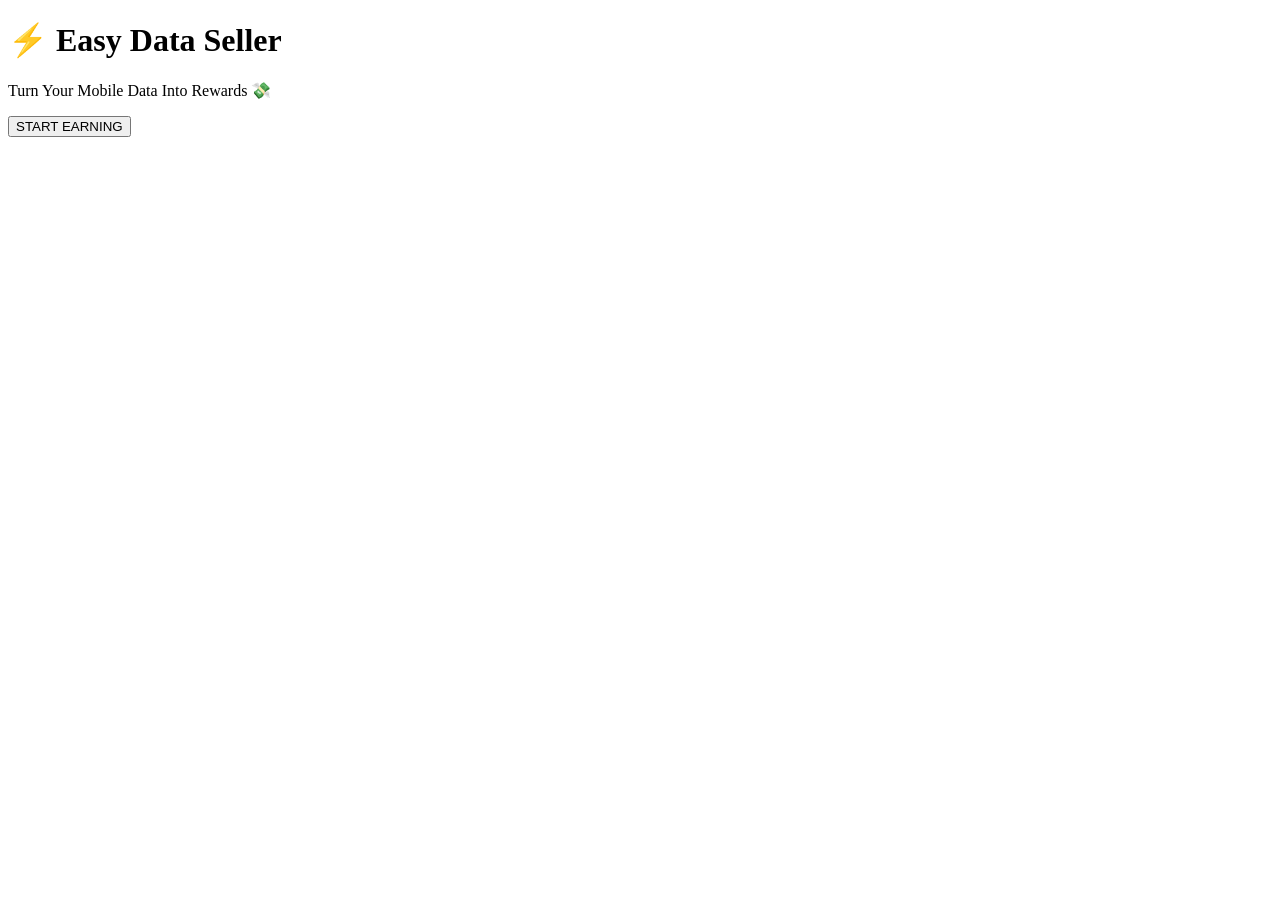
==== index.html @ 2cb24338 "Create index.html" ====
<!DOCTYPE html>
<html lang="en">
<head>
  <meta charset="UTF-8">
  <meta name="viewport" content="width=device-width, initial-scale=1.0">
  <title>Easy Data Seller</title>
  <link rel="stylesheet" href="style.css">
</head>
<body>

<div class="landing">

  <h1>⚡ Easy Data Seller</h1>

  <p>
    Turn Your Mobile Data Into Rewards 💸
  </p>

  <a href="login.html">
    <button class="main-btn">
      START EARNING
    </button>
  </a>

</div>

</body>
</html>
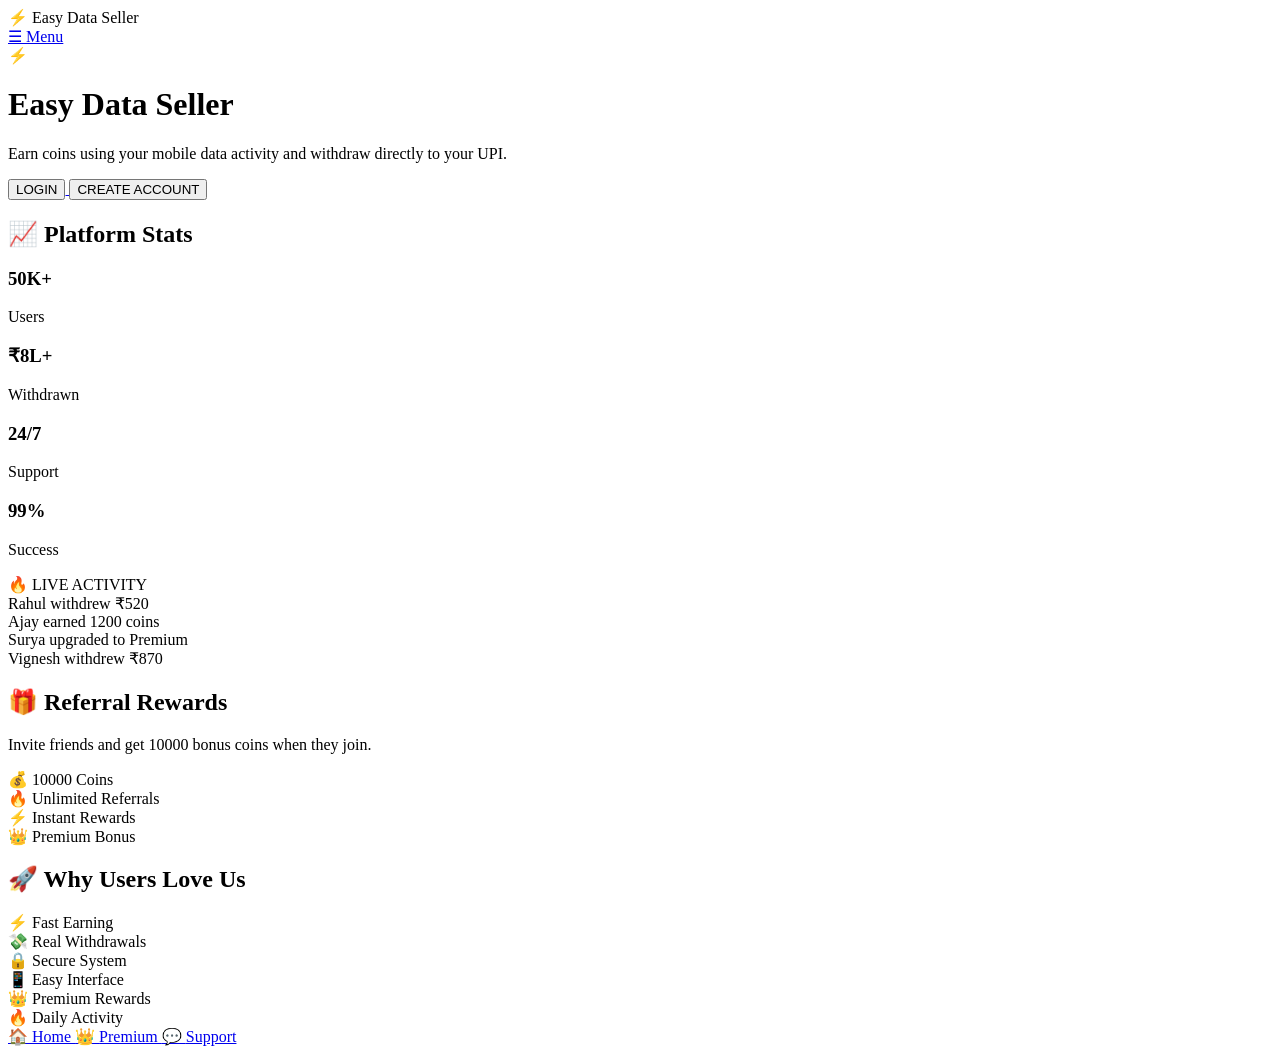
==== commit 2f5d90b3: "Create index.html" ====
--- a/index.html
+++ b/index.html
@@ -1,26 +1,250 @@
 <!DOCTYPE html>
 <html lang="en">
+
 <head>
-  <meta charset="UTF-8">
-  <meta name="viewport" content="width=device-width, initial-scale=1.0">
-  <title>Easy Data Seller</title>
-  <link rel="stylesheet" href="style.css">
+
+<meta charset="UTF-8">
+
+<meta name="viewport"
+content="width=device-width, initial-scale=1.0">
+
+<title>
+Easy Data Seller
+</title>
+
+<link rel="stylesheet"
+href="style.css">
+
 </head>
+
 <body>
 
-<div class="landing">
-
-  <h1>⚡ Easy Data Seller</h1>
-
-  <p>
-    Turn Your Mobile Data Into Rewards 💸
-  </p>
-
-  <a href="login.html">
-    <button class="main-btn">
-      START EARNING
-    </button>
-  </a>
+<div class="hero-section">
+
+<div class="top-bar">
+
+<div class="back-btn">
+⚡ Easy Data Seller
+</div>
+
+<a href="menu.html"
+class="menu-btn">
+
+☰ Menu
+
+</a>
+
+</div>
+
+<div class="logo-circle">
+⚡
+</div>
+
+<h1>
+Easy Data Seller
+</h1>
+
+<p class="hero-text">
+
+Earn coins using your mobile data activity and withdraw directly to your UPI.
+
+</p>
+
+<div class="hero-buttons">
+
+<a href="login.html">
+
+<button class="main-btn">
+LOGIN
+</button>
+
+</a>
+
+<a href="signup.html">
+
+<button class="premium-btn">
+CREATE ACCOUNT
+</button>
+
+</a>
+
+</div>
+
+</div>
+
+<div class="stats-card">
+
+<h2>
+📈 Platform Stats
+</h2>
+
+<div class="stats-grid">
+
+<div>
+<h3>
+50K+
+</h3>
+
+<p>
+Users
+</p>
+</div>
+
+<div>
+<h3>
+₹8L+
+</h3>
+
+<p>
+Withdrawn
+</p>
+</div>
+
+<div>
+<h3>
+24/7
+</h3>
+
+<p>
+Support
+</p>
+</div>
+
+<div>
+<h3>
+99%
+</h3>
+
+<p>
+Success
+</p>
+</div>
+
+</div>
+
+</div>
+
+<div class="main-card">
+
+<div class="live-box">
+🔥 LIVE ACTIVITY
+</div>
+
+<div class="history-item">
+Rahul withdrew ₹520
+</div>
+
+<div class="history-item">
+Ajay earned 1200 coins
+</div>
+
+<div class="history-item">
+Surya upgraded to Premium
+</div>
+
+<div class="history-item">
+Vignesh withdrew ₹870
+</div>
+
+</div>
+
+<div class="referral-card">
+
+<h2>
+🎁 Referral Rewards
+</h2>
+
+<p>
+Invite friends and get 10000 bonus coins when they join.
+</p>
+
+<div class="feature-grid">
+
+<div>
+💰 10000 Coins
+</div>
+
+<div>
+🔥 Unlimited Referrals
+</div>
+
+<div>
+⚡ Instant Rewards
+</div>
+
+<div>
+👑 Premium Bonus
+</div>
+
+</div>
+
+</div>
+
+<div class="main-card">
+
+<h2>
+🚀 Why Users Love Us
+</h2>
+
+<div class="feature-grid">
+
+<div>
+⚡ Fast Earning
+</div>
+
+<div>
+💸 Real Withdrawals
+</div>
+
+<div>
+🔒 Secure System
+</div>
+
+<div>
+📱 Easy Interface
+</div>
+
+<div>
+👑 Premium Rewards
+</div>
+
+<div>
+🔥 Daily Activity
+</div>
+
+</div>
+
+</div>
+
+<div class="bottom-nav">
+
+<a href="index.html"
+class="active-nav">
+
+🏠
+<span>
+Home
+</span>
+
+</a>
+
+<a href="premium.html">
+
+👑
+<span>
+Premium
+</span>
+
+</a>
+
+<a href="support.html">
+
+💬
+<span>
+Support
+</span>
+
+</a>
 
 </div>
 
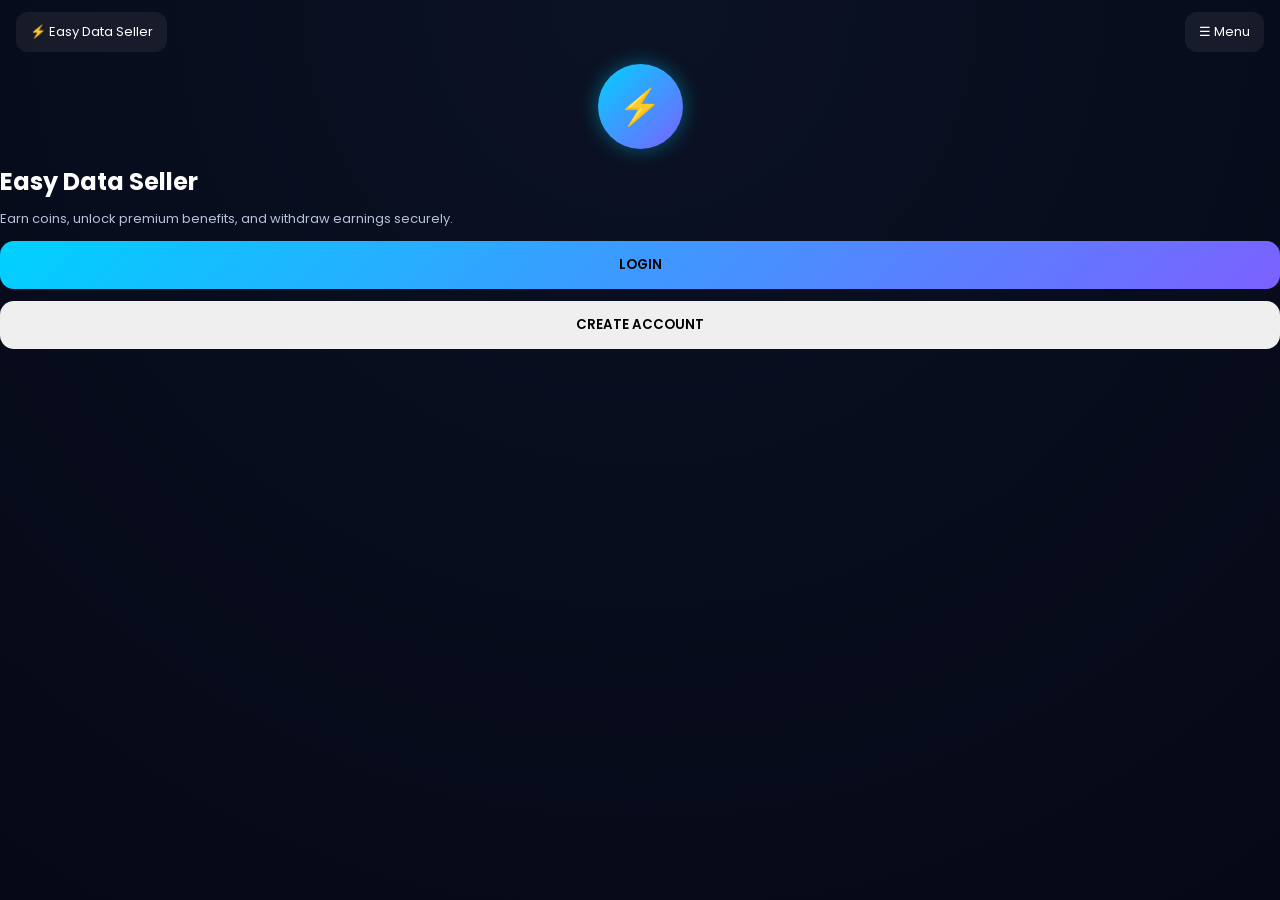
==== commit 04d24832: "Add files via upload" ====
--- a/index.html
+++ b/index.html
@@ -1,252 +1,49 @@
 <!DOCTYPE html>
 <html lang="en">
-
 <head>
-
 <meta charset="UTF-8">
-
-<meta name="viewport"
-content="width=device-width, initial-scale=1.0">
-
-<title>
-Easy Data Seller
-</title>
-
-<link rel="stylesheet"
-href="style.css">
-
+<meta name="viewport" content="width=device-width, initial-scale=1.0">
+<title>Easy Data Seller</title>
+<link rel="stylesheet" href="style.css">
 </head>
 
 <body>
 
 <div class="hero-section">
 
-<div class="top-bar">
+  <div class="top-bar">
 
-<div class="back-btn">
-⚡ Easy Data Seller
-</div>
+    <div class="back-btn">
+      ⚡ Easy Data Seller
+    </div>
 
-<a href="menu.html"
-class="menu-btn">
+    <a href="menu.html" class="menu-btn">
+      ☰ Menu
+    </a>
 
-☰ Menu
+  </div>
 
-</a>
+  <div class="logo-circle">⚡</div>
 
-</div>
+  <h1>Easy Data Seller</h1>
 
-<div class="logo-circle">
-⚡
-</div>
+  <p class="hero-text">
+    Earn coins, unlock premium benefits, and withdraw earnings securely.
+  </p>
 
-<h1>
-Easy Data Seller
-</h1>
+  <div class="hero-buttons">
 
-<p class="hero-text">
+    <a href="login.html">
+      <button class="main-btn">LOGIN</button>
+    </a>
 
-Earn coins using your mobile data activity and withdraw directly to your UPI.
+    <a href="signup.html">
+      <button class="premium-btn">CREATE ACCOUNT</button>
+    </a>
 
-</p>
-
-<div class="hero-buttons">
-
-<a href="login.html">
-
-<button class="main-btn">
-LOGIN
-</button>
-
-</a>
-
-<a href="signup.html">
-
-<button class="premium-btn">
-CREATE ACCOUNT
-</button>
-
-</a>
-
-</div>
-
-</div>
-
-<div class="stats-card">
-
-<h2>
-📈 Platform Stats
-</h2>
-
-<div class="stats-grid">
-
-<div>
-<h3>
-50K+
-</h3>
-
-<p>
-Users
-</p>
-</div>
-
-<div>
-<h3>
-₹8L+
-</h3>
-
-<p>
-Withdrawn
-</p>
-</div>
-
-<div>
-<h3>
-24/7
-</h3>
-
-<p>
-Support
-</p>
-</div>
-
-<div>
-<h3>
-99%
-</h3>
-
-<p>
-Success
-</p>
-</div>
-
-</div>
-
-</div>
-
-<div class="main-card">
-
-<div class="live-box">
-🔥 LIVE ACTIVITY
-</div>
-
-<div class="history-item">
-Rahul withdrew ₹520
-</div>
-
-<div class="history-item">
-Ajay earned 1200 coins
-</div>
-
-<div class="history-item">
-Surya upgraded to Premium
-</div>
-
-<div class="history-item">
-Vignesh withdrew ₹870
-</div>
-
-</div>
-
-<div class="referral-card">
-
-<h2>
-🎁 Referral Rewards
-</h2>
-
-<p>
-Invite friends and get 10000 bonus coins when they join.
-</p>
-
-<div class="feature-grid">
-
-<div>
-💰 10000 Coins
-</div>
-
-<div>
-🔥 Unlimited Referrals
-</div>
-
-<div>
-⚡ Instant Rewards
-</div>
-
-<div>
-👑 Premium Bonus
-</div>
-
-</div>
-
-</div>
-
-<div class="main-card">
-
-<h2>
-🚀 Why Users Love Us
-</h2>
-
-<div class="feature-grid">
-
-<div>
-⚡ Fast Earning
-</div>
-
-<div>
-💸 Real Withdrawals
-</div>
-
-<div>
-🔒 Secure System
-</div>
-
-<div>
-📱 Easy Interface
-</div>
-
-<div>
-👑 Premium Rewards
-</div>
-
-<div>
-🔥 Daily Activity
-</div>
-
-</div>
-
-</div>
-
-<div class="bottom-nav">
-
-<a href="index.html"
-class="active-nav">
-
-🏠
-<span>
-Home
-</span>
-
-</a>
-
-<a href="premium.html">
-
-👑
-<span>
-Premium
-</span>
-
-</a>
-
-<a href="support.html">
-
-💬
-<span>
-Support
-</span>
-
-</a>
+  </div>
 
 </div>
 
 </body>
-</html>
+</html>
--- a/style.css
+++ b/style.css
@@ -0,0 +1,165 @@
+@import url('https://fonts.googleapis.com/css2?family=Poppins:wght@300;400;500;600;700&display=swap');
+
+*{
+margin:0;
+padding:0;
+box-sizing:border-box;
+font-family:'Poppins',sans-serif;
+}
+
+body{
+background: radial-gradient(circle at top, #0b1224, #050816);
+color:#fff;
+min-height:100vh;
+}
+
+/* MAIN CARD */
+.center-box{
+width:92%;
+max-width:420px;
+margin:70px auto;
+padding:25px;
+border-radius:25px;
+background: rgba(255,255,255,0.04);
+backdrop-filter: blur(12px);
+border:1px solid rgba(255,255,255,0.08);
+box-shadow:0 0 25px rgba(0,209,255,0.08);
+text-align:center;
+animation:fade 0.5s ease-in-out;
+}
+
+/* ANIMATION */
+@keyframes fade{
+from{opacity:0; transform:translateY(20px);}
+to{opacity:1; transform:translateY(0);}
+}
+
+/* LOGO */
+.logo-circle{
+width:85px;
+height:85px;
+margin:0 auto 15px;
+border-radius:50%;
+display:flex;
+align-items:center;
+justify-content:center;
+font-size:35px;
+background: linear-gradient(135deg,#00D1FF,#7B61FF);
+box-shadow:0 0 20px rgba(0,209,255,0.4);
+}
+
+/* TITLE */
+h1,h2{
+font-size:24px;
+margin:10px 0;
+}
+
+p{
+font-size:13px;
+color:#b8c0d9;
+}
+
+/* INPUT */
+input, select{
+width:100%;
+padding:14px;
+margin-top:12px;
+border:none;
+outline:none;
+border-radius:12px;
+background:#111a33;
+color:white;
+border:1px solid rgba(255,255,255,0.08);
+}
+
+/* BUTTONS */
+button{
+width:100%;
+padding:14px;
+border:none;
+border-radius:14px;
+font-weight:600;
+margin-top:12px;
+cursor:pointer;
+transition:0.2s;
+}
+
+button:hover{
+transform:scale(1.02);
+}
+
+.main-btn{
+background: linear-gradient(135deg,#00D1FF,#7B61FF);
+color:#000;
+}
+
+.stop-btn{
+background:#ff3b5c;
+color:white;
+}
+
+/* TOP BAR */
+.top-bar{
+display:flex;
+justify-content:space-between;
+padding:12px 16px;
+}
+
+.back-btn,.menu-btn{
+background:rgba(255,255,255,0.06);
+padding:10px 14px;
+border-radius:12px;
+font-size:13px;
+text-decoration:none;
+color:white;
+}
+
+/* MENU */
+.menu-box a{
+display:block;
+padding:14px;
+margin:10px 0;
+background:rgba(255,255,255,0.05);
+border-radius:14px;
+color:white;
+text-decoration:none;
+transition:0.2s;
+}
+
+.menu-box a:hover{
+background:rgba(0,209,255,0.15);
+transform:translateX(5px);
+}
+
+/* REF CODE */
+.ref-code{
+background:rgba(255,255,255,0.06);
+padding:12px;
+border-radius:12px;
+margin:10px 0;
+font-weight:600;
+letter-spacing:1px;
+}
+
+/* DASHBOARD */
+.coin-card{
+display:inline-block;
+padding:12px 18px;
+border-radius:14px;
+background:linear-gradient(135deg,#00D1FF,#7B61FF);
+color:#000;
+font-weight:700;
+}
+
+#timer{
+font-size:42px;
+font-weight:700;
+margin:15px 0;
+}
+
+/* BOTTOM TEXT */
+.status-text{
+color:#b8c0d9;
+font-size:13px;
+margin:10px 0;
+}
